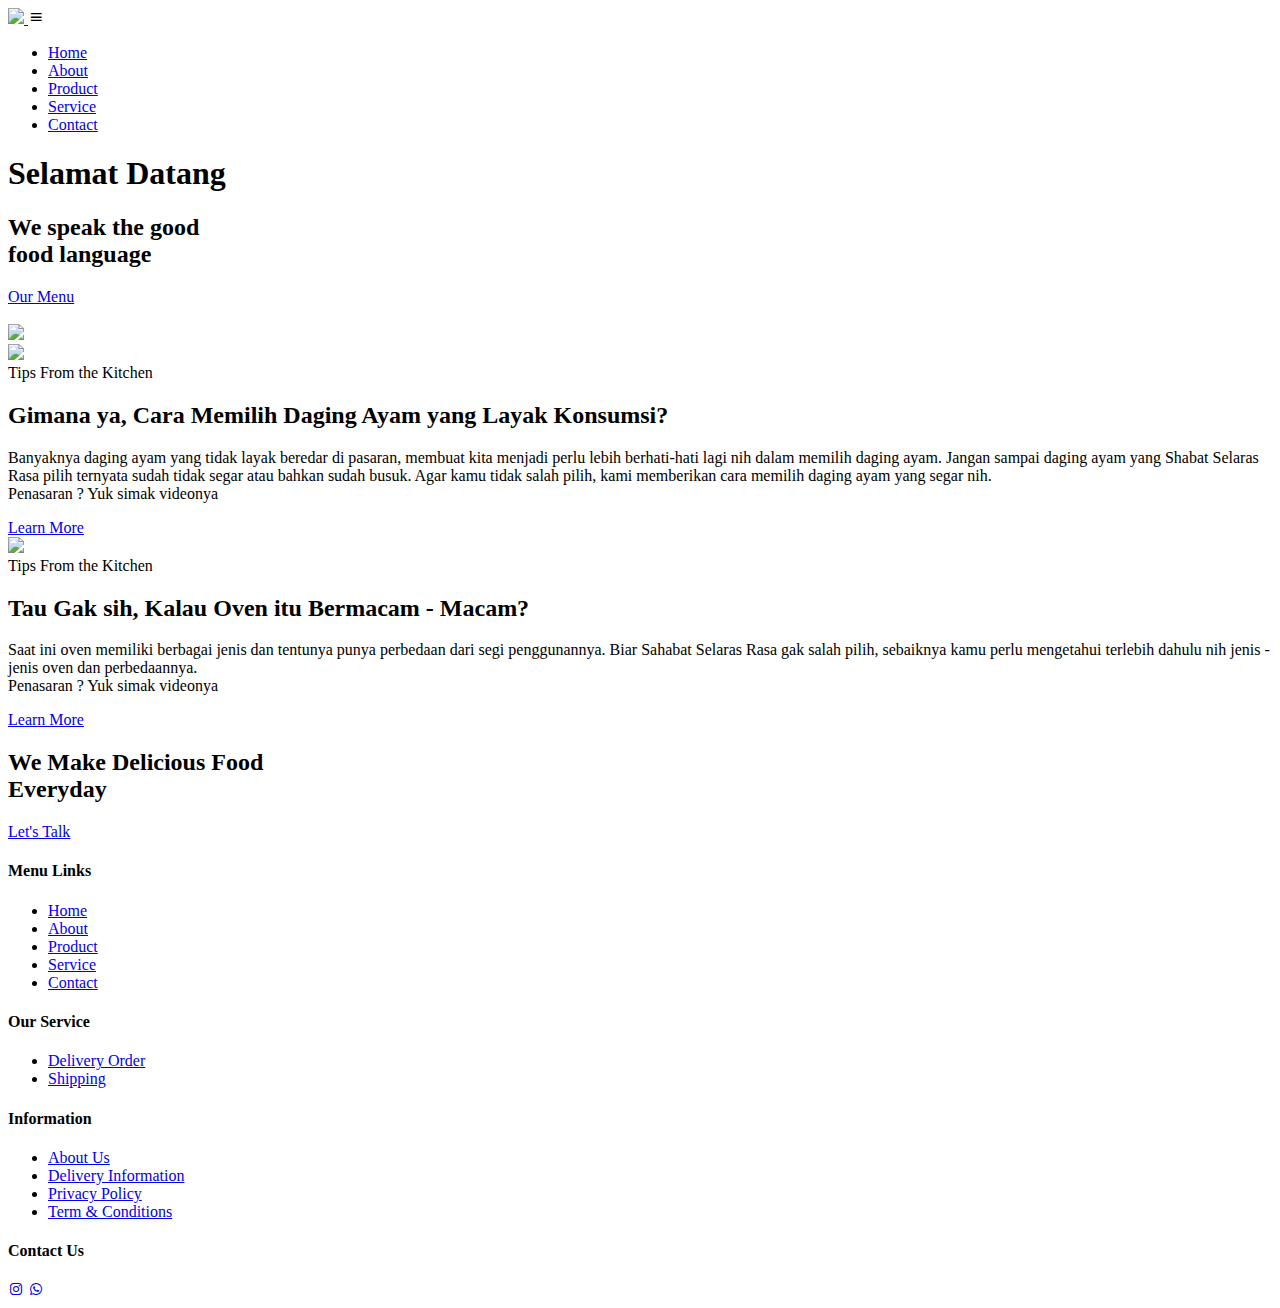
==== index.html @ e7788413 "Rename PengembanganWeb.html to index.html" ====
<!DOCTYPE html>
<html>
    <head>
        <meta charset="utf-8">
        <meta name="viewport" content="width=device-width, initial=scale=1.0">
        <title>Selaras Rasa</title>
        <link rel="stylesheet" type="text/css" href="styling.css"/>

        <link rel="stylesheet"
        href="https://unpkg.com/boxicons@latest/css/boxicons.min.css">

        <link rel="preconnect" href="https://fonts.googleapis.com">
<link rel="preconnect" href="https://fonts.gstatic.com" crossorigin>
<link href="https://fonts.googleapis.com/css2?family=Poppins:wght@100;200;300;400;500;600;700;800;900&display=swap" rel="stylesheet">

    </head>
    <body>
        <header>
            <a href="#" class="logo">
                <img src="logo2.png">
            </a>
            <div class="bx bx-menu" id="menu-icon"></div>

            <ul class="navbar">
                <li><a href="#">Home</a></li>
                <li><a href="#">About</a></li>
                <li><a href="#">Product</a></li>
                <li><a href="#">Service</a></li>
                <li><a href="#">Contact</a></li>
            </ul>
        </header>

        <!--home start-->
        <section class="home" id="home">
            <div class="home-text">
                <h1>Selamat Datang</h1>
                <h2>We speak the good <br> food language</h2>
                <a href="#" class="btn">Our Menu</a>
            </div>

            <div class="home-img">
                <br>
                <img src="bingkai.png">
            </div>
        </section>

        <!--Tips 1-->
        <section class="tips1" id="tips1">
            <div class="tips1-img">
                <img src="tips1.png">
            </div>

            <div class="tips1-text">
                <span>Tips From the Kitchen</span>
                <h2>Gimana ya, Cara Memilih Daging Ayam yang Layak Konsumsi?</h2>
                <p>Banyaknya daging ayam yang tidak layak beredar di pasaran, membuat kita menjadi perlu lebih berhati-hati lagi nih dalam memilih daging ayam. Jangan sampai daging ayam yang Shabat Selaras Rasa pilih ternyata sudah tidak segar atau bahkan sudah busuk. Agar kamu tidak salah pilih, kami memberikan cara memilih daging ayam yang segar nih. <br> Penasaran ? Yuk simak videonya</p>
                <a href="https://youtu.be/XMCSEE6TI3o" class="btn">Learn More</a>
            </div>
        </section>

        <!--Tips 2-->
        <section class="tips2" id="tips2">
            <div class="tips2-img">
                <img src="tips2.png">
            </div>

            <div class="tips2-text">
                <span>Tips From the Kitchen</span>
                <h2>Tau Gak sih, Kalau Oven itu Bermacam - Macam?</h2>
                <p>Saat ini oven memiliki berbagai jenis dan tentunya punya perbedaan dari segi penggunannya. Biar Sahabat Selaras Rasa gak salah pilih, sebaiknya kamu perlu mengetahui terlebih dahulu nih jenis - jenis oven dan perbedaannya. <br> Penasaran ? Yuk simak videonya</p>
                <a href="https://youtu.be/AFFnm6QhR2w" class="btn">Learn More</a>
            </div>
        </section>

         <!--call to action-->
         <section class="cta">
            <h2>We Make Delicious Food <br> Everyday</h2>
            <a href="whatsapp://send?text=Hello&phone=+62895358135860" class="btn">Let's Talk</a>
         </section>

         <!--footer start-->
         <section id="contact">
            <div class="footer">
                <div class="main">
                    <div class="col">
                        <h4>Menu Links</h4>
                        <ul>
                            <li><a href="#">Home</a></li>
                            <li><a href="#">About</a></li>
                            <li><a href="#">Product</a></li>
                            <li><a href="#">Service</a></li>
                            <li><a href="#">Contact</a></li>
                        </ul>
                    </div>

                    <div class="col">
                        <h4>Our Service</h4>
                        <ul>
                            <li><a href="#">Delivery Order</a></li>
                            <li><a href="#">Shipping</a></li>
                        </ul>
                    </div>

                    <div class="col">
                        <h4>Information</h4>
                        <ul>
                            <li><a href="#">About Us</a></li>
                            <li><a href="#">Delivery Information</a></li>
                            <li><a href="#">Privacy Policy</a></li>
                            <li><a href="#">Term & Conditions</a></li>
                        </ul>
                    </div>

                    <div class="col">
                        <h4>Contact Us</h4>
                        <div class="social">
                            <a href="https://instagram.com/_selaras.rasa?igshid=YmMyMTA2M2Y="><i class='bx bxl-instagram'></i></a>
                            <a href="whatsapp://send?text=Hello&phone=+62895358135860"><i class='bx bxl-whatsapp' ></i></a>
                        </div>
                    </div>
                </div>
            </div>
         </section>
    </body>
</html>
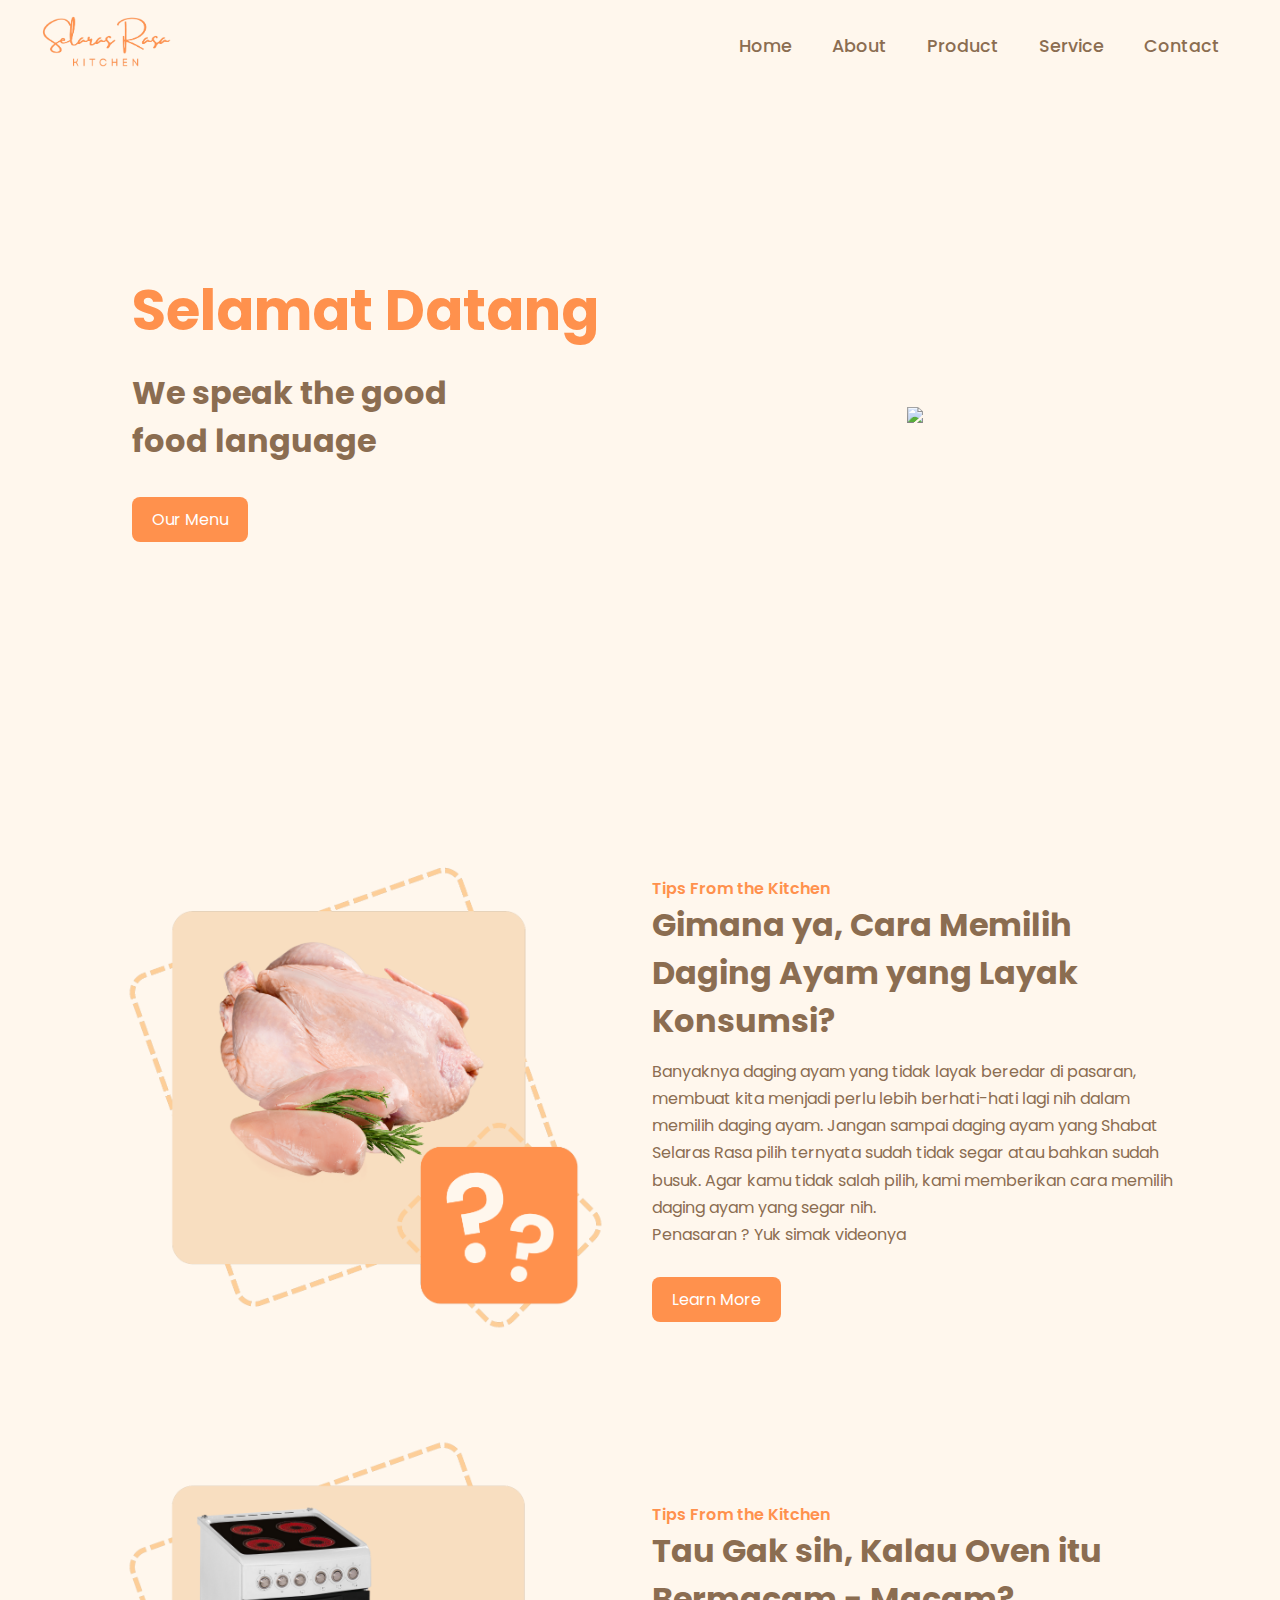
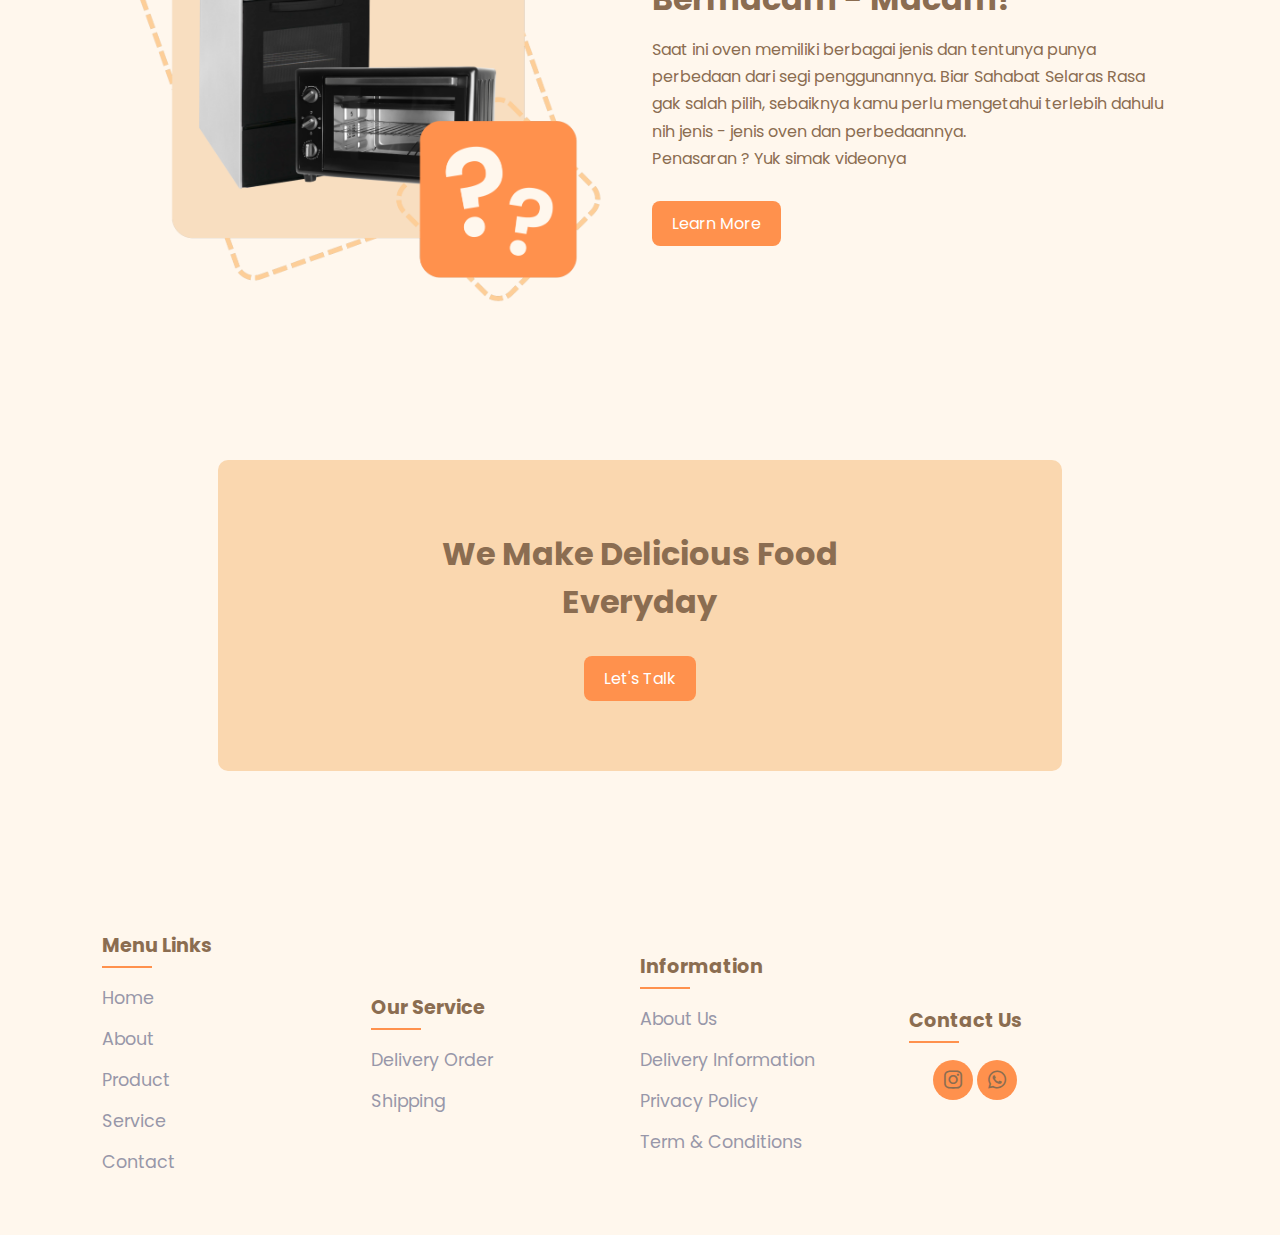
==== commit 8e9028e1: "Add files via upload" ====
--- a/index.html
+++ b/index.html
@@ -1,125 +1,125 @@
-<!DOCTYPE html>
-<html>
-    <head>
-        <meta charset="utf-8">
-        <meta name="viewport" content="width=device-width, initial=scale=1.0">
-        <title>Selaras Rasa</title>
-        <link rel="stylesheet" type="text/css" href="styling.css"/>
-
-        <link rel="stylesheet"
-        href="https://unpkg.com/boxicons@latest/css/boxicons.min.css">
-
-        <link rel="preconnect" href="https://fonts.googleapis.com">
-<link rel="preconnect" href="https://fonts.gstatic.com" crossorigin>
-<link href="https://fonts.googleapis.com/css2?family=Poppins:wght@100;200;300;400;500;600;700;800;900&display=swap" rel="stylesheet">
-
-    </head>
-    <body>
-        <header>
-            <a href="#" class="logo">
-                <img src="logo2.png">
-            </a>
-            <div class="bx bx-menu" id="menu-icon"></div>
-
-            <ul class="navbar">
-                <li><a href="#">Home</a></li>
-                <li><a href="#">About</a></li>
-                <li><a href="#">Product</a></li>
-                <li><a href="#">Service</a></li>
-                <li><a href="#">Contact</a></li>
-            </ul>
-        </header>
-
-        <!--home start-->
-        <section class="home" id="home">
-            <div class="home-text">
-                <h1>Selamat Datang</h1>
-                <h2>We speak the good <br> food language</h2>
-                <a href="#" class="btn">Our Menu</a>
-            </div>
-
-            <div class="home-img">
-                <br>
-                <img src="bingkai.png">
-            </div>
-        </section>
-
-        <!--Tips 1-->
-        <section class="tips1" id="tips1">
-            <div class="tips1-img">
-                <img src="tips1.png">
-            </div>
-
-            <div class="tips1-text">
-                <span>Tips From the Kitchen</span>
-                <h2>Gimana ya, Cara Memilih Daging Ayam yang Layak Konsumsi?</h2>
-                <p>Banyaknya daging ayam yang tidak layak beredar di pasaran, membuat kita menjadi perlu lebih berhati-hati lagi nih dalam memilih daging ayam. Jangan sampai daging ayam yang Shabat Selaras Rasa pilih ternyata sudah tidak segar atau bahkan sudah busuk. Agar kamu tidak salah pilih, kami memberikan cara memilih daging ayam yang segar nih. <br> Penasaran ? Yuk simak videonya</p>
-                <a href="https://youtu.be/XMCSEE6TI3o" class="btn">Learn More</a>
-            </div>
-        </section>
-
-        <!--Tips 2-->
-        <section class="tips2" id="tips2">
-            <div class="tips2-img">
-                <img src="tips2.png">
-            </div>
-
-            <div class="tips2-text">
-                <span>Tips From the Kitchen</span>
-                <h2>Tau Gak sih, Kalau Oven itu Bermacam - Macam?</h2>
-                <p>Saat ini oven memiliki berbagai jenis dan tentunya punya perbedaan dari segi penggunannya. Biar Sahabat Selaras Rasa gak salah pilih, sebaiknya kamu perlu mengetahui terlebih dahulu nih jenis - jenis oven dan perbedaannya. <br> Penasaran ? Yuk simak videonya</p>
-                <a href="https://youtu.be/AFFnm6QhR2w" class="btn">Learn More</a>
-            </div>
-        </section>
-
-         <!--call to action-->
-         <section class="cta">
-            <h2>We Make Delicious Food <br> Everyday</h2>
-            <a href="whatsapp://send?text=Hello&phone=+62895358135860" class="btn">Let's Talk</a>
-         </section>
-
-         <!--footer start-->
-         <section id="contact">
-            <div class="footer">
-                <div class="main">
-                    <div class="col">
-                        <h4>Menu Links</h4>
-                        <ul>
-                            <li><a href="#">Home</a></li>
-                            <li><a href="#">About</a></li>
-                            <li><a href="#">Product</a></li>
-                            <li><a href="#">Service</a></li>
-                            <li><a href="#">Contact</a></li>
-                        </ul>
-                    </div>
-
-                    <div class="col">
-                        <h4>Our Service</h4>
-                        <ul>
-                            <li><a href="#">Delivery Order</a></li>
-                            <li><a href="#">Shipping</a></li>
-                        </ul>
-                    </div>
-
-                    <div class="col">
-                        <h4>Information</h4>
-                        <ul>
-                            <li><a href="#">About Us</a></li>
-                            <li><a href="#">Delivery Information</a></li>
-                            <li><a href="#">Privacy Policy</a></li>
-                            <li><a href="#">Term & Conditions</a></li>
-                        </ul>
-                    </div>
-
-                    <div class="col">
-                        <h4>Contact Us</h4>
-                        <div class="social">
-                            <a href="https://instagram.com/_selaras.rasa?igshid=YmMyMTA2M2Y="><i class='bx bxl-instagram'></i></a>
-                            <a href="whatsapp://send?text=Hello&phone=+62895358135860"><i class='bx bxl-whatsapp' ></i></a>
-                        </div>
-                    </div>
-                </div>
-            </div>
-         </section>
-    </body>
-</html>
+<!DOCTYPE html>
+<html>
+    <head>
+        <meta charset="utf-8">
+        <meta name="viewport" content="width=device-width, initial=scale=1.0">
+        <title>Selaras Rasa</title>
+        <link rel="stylesheet" type="text/css" href="styling.css"/>
+
+        <link rel="stylesheet"
+        href="https://unpkg.com/boxicons@latest/css/boxicons.min.css">
+
+        <link rel="preconnect" href="https://fonts.googleapis.com">
+<link rel="preconnect" href="https://fonts.gstatic.com" crossorigin>
+<link href="https://fonts.googleapis.com/css2?family=Poppins:wght@100;200;300;400;500;600;700;800;900&display=swap" rel="stylesheet">
+
+    </head>
+    <body>
+        <header>
+            <a href="#" class="logo">
+                <img src="logo2.png">
+            </a>
+            <div class="bx bx-menu" id="menu-icon"></div>
+
+            <ul class="navbar">
+                <li><a href="index.html">Home</a></li>
+                <li><a href="about.html">About</a></li>
+                <li><a href="product.html">Product</a></li>
+                <li><a href="#">Service</a></li>
+                <li><a href="#">Contact</a></li>
+            </ul>
+        </header>
+
+        <!--home start-->
+        <section class="home" id="home">
+            <div class="home-text">
+                <h1>Selamat Datang</h1>
+                <h2>We speak the good <br> food language</h2>
+                <a href="#" class="btn">Our Menu</a>
+            </div>
+
+            <div class="home-img">
+                <br>
+                <img src="bingkai.png">
+            </div>
+        </section>
+
+        <!--Tips 1-->
+        <section class="tips1" id="tips1">
+            <div class="tips1-img">
+                <img src="tips1.png">
+            </div>
+
+            <div class="tips1-text">
+                <span>Tips From the Kitchen</span>
+                <h2>Gimana ya, Cara Memilih Daging Ayam yang Layak Konsumsi?</h2>
+                <p>Banyaknya daging ayam yang tidak layak beredar di pasaran, membuat kita menjadi perlu lebih berhati-hati lagi nih dalam memilih daging ayam. Jangan sampai daging ayam yang Shabat Selaras Rasa pilih ternyata sudah tidak segar atau bahkan sudah busuk. Agar kamu tidak salah pilih, kami memberikan cara memilih daging ayam yang segar nih. <br> Penasaran ? Yuk simak videonya</p>
+                <a href="https://youtu.be/XMCSEE6TI3o" class="btn">Learn More</a>
+            </div>
+        </section>
+
+        <!--Tips 2-->
+        <section class="tips2" id="tips2">
+            <div class="tips2-img">
+                <img src="tips2.png">
+            </div>
+
+            <div class="tips2-text">
+                <span>Tips From the Kitchen</span>
+                <h2>Tau Gak sih, Kalau Oven itu Bermacam - Macam?</h2>
+                <p>Saat ini oven memiliki berbagai jenis dan tentunya punya perbedaan dari segi penggunannya. Biar Sahabat Selaras Rasa gak salah pilih, sebaiknya kamu perlu mengetahui terlebih dahulu nih jenis - jenis oven dan perbedaannya. <br> Penasaran ? Yuk simak videonya</p>
+                <a href="https://youtu.be/AFFnm6QhR2w" class="btn">Learn More</a>
+            </div>
+        </section>
+
+         <!--call to action-->
+         <section class="cta">
+            <h2>We Make Delicious Food <br> Everyday</h2>
+            <a href="whatsapp://send?text=Hello&phone=+62895358135860" class="btn">Let's Talk</a>
+         </section>
+
+         <!--footer start-->
+         <section id="contact">
+            <div class="footer">
+                <div class="main">
+                    <div class="col">
+                        <h4>Menu Links</h4>
+                        <ul>
+                            <li><a href="index.html">Home</a></li>
+                            <li><a href="about.html">About</a></li>
+                            <li><a href="product.html">Product</a></li>
+                            <li><a href="#">Service</a></li>
+                            <li><a href="#">Contact</a></li>
+                        </ul>
+                    </div>
+
+                    <div class="col">
+                        <h4>Our Service</h4>
+                        <ul>
+                            <li><a href="#">Delivery Order</a></li>
+                            <li><a href="#">Shipping</a></li>
+                        </ul>
+                    </div>
+
+                    <div class="col">
+                        <h4>Information</h4>
+                        <ul>
+                            <li><a href="#">About Us</a></li>
+                            <li><a href="#">Delivery Information</a></li>
+                            <li><a href="#">Privacy Policy</a></li>
+                            <li><a href="#">Term & Conditions</a></li>
+                        </ul>
+                    </div>
+
+                    <div class="col">
+                        <h4>Contact Us</h4>
+                        <div class="social">
+                            <a href="https://instagram.com/_selaras.rasa?igshid=YmMyMTA2M2Y="><i class='bx bxl-instagram'></i></a>
+                            <a href="whatsapp://send?text=Hello&phone=+62895358135860"><i class='bx bxl-whatsapp' ></i></a>
+                        </div>
+                    </div>
+                </div>
+            </div>
+         </section>
+    </body>
+</html>--- a/styling.css
+++ b/styling.css
@@ -0,0 +1,241 @@
+*{
+    padding: 0;
+    margin: auto;
+    box-sizing: border-box;
+    font-family: 'Poppins', sans-serif;
+    scroll-behavior: smooth;
+    list-style: none;
+    text-decoration: none;
+}
+
+:root {
+    --main-color:#ff914d;
+    --text-color:#8b6d51;
+    --bg-color:#fff7ed;
+    --big-font:3.5rem;
+    --h2-font:2rem;
+    --p-font:0.9rem;
+}
+
+*::selection{
+    background: var(--main-color);
+    color: #fff;
+}
+
+body{
+    color: var(--text-color);
+    background-color: var(--bg-color);
+}
+
+header{
+    position: fixed;
+    top: 0;
+    right: 0;
+    width: 100%;
+    z-index: 1000;
+    display: flex;
+    align-items: center;
+    justify-content: space-between;
+    padding: 30px 170px;
+    background: var(--bg-color);
+}
+
+.logo img{
+    width: 20%;
+}
+
+.navbar{
+    display: flex;
+}
+
+.navbar a{
+    color: var(--text-color);
+    font-size: 1.1rem;
+    padding: 10px 20px;
+    font-weight: 500;
+}
+
+.navbar a:hover{
+    color: var(--main-color);
+    transition: .4s;
+}
+
+#menu-icon{
+    font-size: 2rem;
+    cursor: pointer;
+    display: none;
+}
+
+section{
+    padding: 70px 17%;
+}
+
+.home{
+    width: 100%;
+    min-height: 90vh;
+    display:grid;
+    grid-template-columns: repeat(2, 1fr);
+    grid-gap: 1.5rem;
+    align-items: center;
+}
+
+.home-img img {
+    max-width: 100%;
+    width: 600px;
+    height: auto;
+}
+
+.home-text h1{
+    font-size: var(--big-font);
+    color: var(--main-color);
+}
+
+.home-text h2{
+    font-size: var(--h2-font);
+    margin: 1rem 0 2rem;
+}
+
+.tips1{
+    display: grid;
+    grid-template-columns: repeat(2, 2fr);
+    grid-gap: 1.5rem;
+    align-items: center;
+}
+
+.tips1-img img{
+    max-width: 100%;
+    width: 480px;
+    height: auto;
+}
+
+.tips1-text span{
+    color: var(--main-color);
+    font-weight: 600;
+}
+
+.tips1-text h2{
+    font-size: var(--h2-font);
+}
+
+.tips1-text p{
+    margin: 0.8rem 0 1.8rem;
+    line-height: 1.7;
+}
+
+.tips2{
+    display: grid;
+    grid-template-columns: repeat(2, 2fr);
+    grid-gap: 1.5rem;
+    align-items: center;
+}
+.tips2-img img{
+    max-width: 100%;
+    width: 480px;
+    height: auto;
+}
+.tips2-text span{
+    color: var(--main-color);
+    font-weight: 600;
+}
+.tips2-text h2{
+    font-size: var(--h2-font);
+}
+.tips2-text p{
+    margin: 0.8rem 0 1.8rem;
+    line-height: 1.7;
+}
+
+.cta{
+    background:#fad7af;
+    padding: 70px 0;
+    text-align: center;
+    width: 66%;
+    margin: 100px auto;
+    border-radius: 10px;
+}
+.cta h2{
+    font-size: 2rem;
+    color: var(--text-color);
+    margin-bottom: 30px;
+}
+.btn{
+    display: inline-block;
+    padding: 10px 20px;
+    background:var(--main-color);
+    color: #fff;
+    border-radius: 0.5rem;
+}
+
+.btn:hover{
+    transform: scale(1.2) translateY(10px);
+    transition: .4s;
+}
+
+.main{
+    display: flex;
+    flex-wrap: wrap;
+}
+.footer{
+    padding: 10px 0;
+}
+.col{
+    width: 25%;
+}
+.col h4{
+    font-size: 1.2rem;
+    color: var(--text-color);
+    margin-bottom: 25px;
+    position:relative;
+}
+.col h4::before{
+    content: "";
+    position: absolute;
+    height: 2px;
+    width: 50px;
+    left: 0;
+    bottom: -8px;
+    background: var(--main-color);
+}
+.col ul li:not(:last-child){
+    margin-bottom: 15px;
+}
+.col ul li a{
+    color: #9897a9;
+    font-size: 1.1rem;
+    display: block;
+    text-transform: capitalize;
+    transition: .4s;
+}
+.col ul li a:hover{
+    color: var(--text-color);
+    transform: translateX(-12px);
+}
+.col .social{
+    width: 220px;
+    align-items: center;
+    justify-content: space-between;
+}
+.col .social a{
+    height: 40px;
+    width: 40px;
+    background: var(--main-color);
+    color: var(--text-color);
+    display: inline-flex;
+    align-items: center;
+    justify-content: center;
+    font-size: 1.5rem;
+    border-radius: 50%;
+    transform: .4s;
+}
+.col .social a:hover{
+    transform: scale(1.2);
+    color: var(--bg-color);
+    background: var(--text-color);
+}
+
+header{
+    padding: 15px 40px;
+}
+section{
+    padding: 50px 8%;
+}